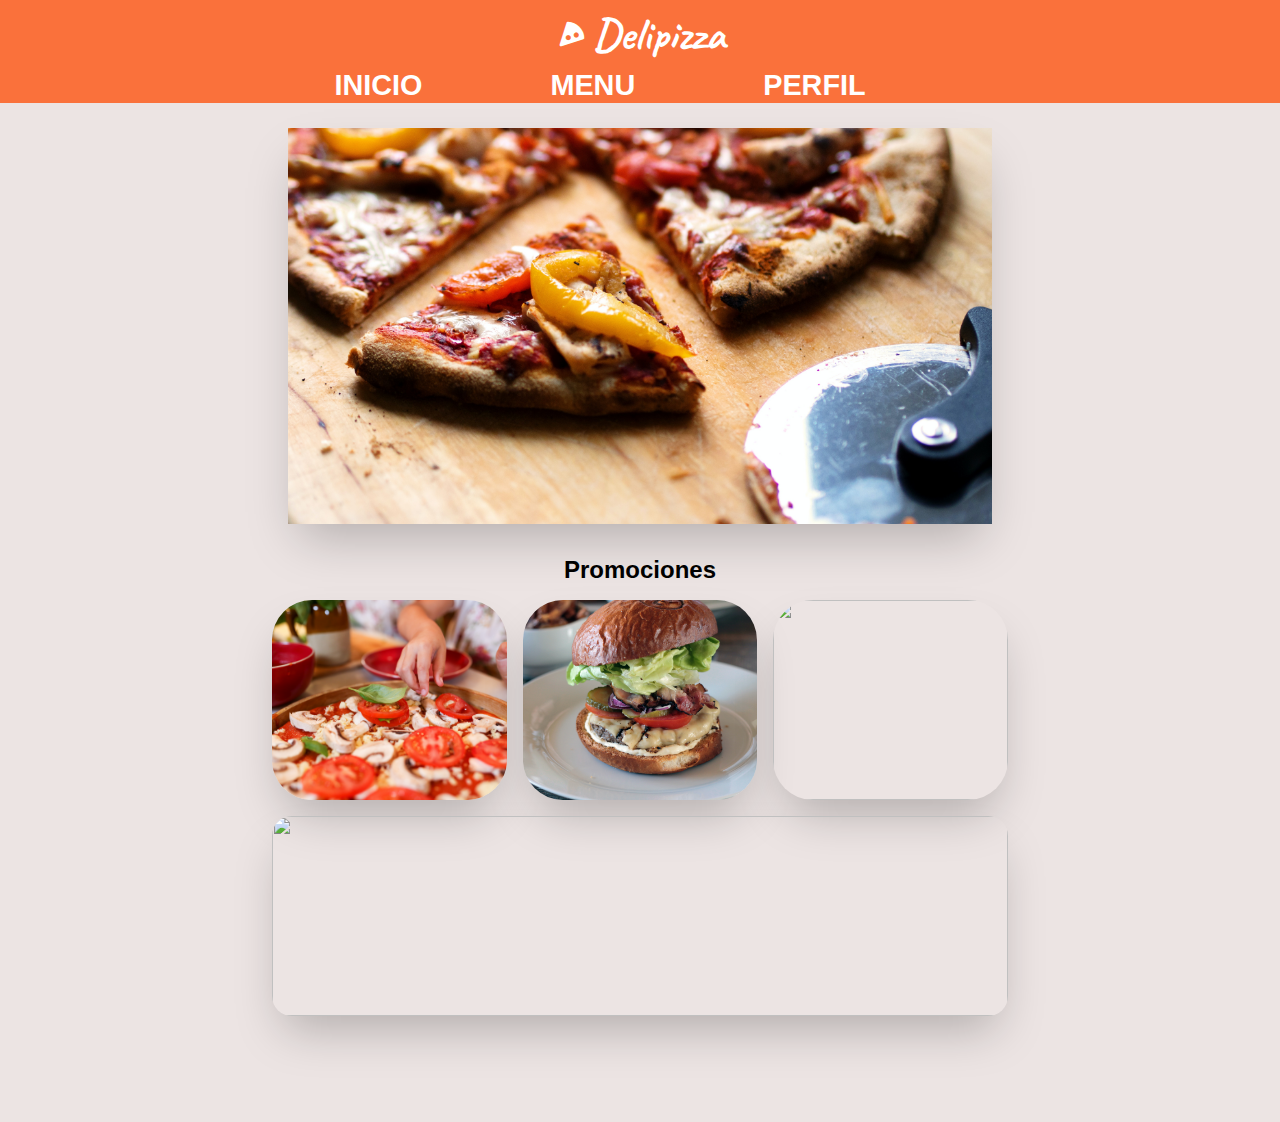
==== index.html @ b575e080 "Hi" ====
<!DOCTYPE html>
<html lang="en">
  <head>
    <meta charset="UTF-8" />
    <meta http-equiv="X-UA-Compatible" content="IE=edge" />
    <meta name="viewport" content="width=device-width, initial-scale=1.0" />
    <title>Inicio Delipizza</title>
    <link rel="stylesheet" href="style.css" />
    <link
      href="https://unpkg.com/boxicons@2.1.4/css/boxicons.min.css"
      rel="stylesheet"
    />
    <link
      href="https://cdn.jsdelivr.net/npm/remixicon@2.5.0/fonts/remixicon.css"
      rel="stylesheet"
    />
  </head>
  <body>
    <header>
     
      <div id="logo">
        <i class='bx bxs-pizza'></i>
        <h1><a href="index.html"> Delipizza</a></h1>
      </div>
    </header>
    <nav class="navbar">
      <ul class="barra-nav">
        <li><a href="index.html">INICIO</a></li>
        <li><a href="menu.html">MENU</a></li>
        <li><a href="perfil.html">PERFIL</a></li>
      </ul>
      <div class="iconos">
        <a href="login.html" class="usuario"><i class="ri-user-fill"></i></a>
        <a href="carrito.html" class="carrito"
          ><i class="ri-shopping-cart-2-fill"></i
        ></a>
      </div>
    </nav>
    <section class="container">
      <div class="slider-wrapper">
        <div class="slider">
          <img id="img-1" src="img/pizzas slider.jpg" alt="" />
          <img id="img-2" src="img/burger slider.jpg" alt="" />
          <img id="img-3" src="img/hotdog slider.jpg" alt="" />
        </div>
      </div>
    </section>
    <section id="promociones">
      <h2>Promociones</h2>
      <div class="promociones">
        <div class="promociones-item">
          <img src="img/promo1.jpg" alt="" class="img" />
          <img src="img/promo2.jpg" alt="" class="img" />
          <img src="img/promo3.jpg" alt="" class="img" />
          <img src="img/promo3.jpg" alt="" class="img large" />
        </div>
      </div>
    </section>
  </body>
</html>
---- style.css ----
@import url('https://fonts.googleapis.com/css2?family=Caveat:wght@400;500;600;700&display=swap');

*{
  margin: 0;
  padding: 0;
  box-sizing: border-box;
  scroll-behavior: smooth;
}

body {
  min-height: 100vh;
 
  font-family: 'Franklin Gothic Medium', 'Arial Narrow', Arial, sans-serif;
  background-color: #ece4e3;
}
/* Header and nav bar*/

header {
  position: fixed;
  width: 100%;
  top: 0;
  background-color: #fa713b;
  z-index: 1000;
  display: flex;
  align-items: center;
  justify-content: center;
  font-size: 1.4rem;
  height: 4.3rem;
}
header a {
  text-decoration: none;
  color: rgb(255, 255, 255);
 
}
header h1{
  display: inline;
  font-family: 'Caveat', cursive;

}
.bxs-pizza{
 color: white;
display: inline;
font-size: 2rem;

    
}

nav {
  position: fixed;
  width: 100%;
  top: 4.3rem;
  display: flex;
  align-items: center;
  justify-content: center;
  background-color: #fa713b;
}
.barra-nav {
  display: flex;
  margin-bottom: 1px;
 
}
.barra-nav a {
  padding: 0rem 4rem;
  font-size: 1.8rem;
  margin: 0;
  transition: all 0.5s ease;

}
nav ul {
  list-style-type: none;
}

nav ul li {
  float: left;
}

nav ul li a {
  color: rgb(255, 255, 255);
  font-weight: bolder;
  text-decoration: none;
 
  font-family: 'Franklin Gothic Medium', 'Arial Narrow', Arial, sans-serif;
}
.iconos {
  font-size: 1.4rem;
}
.iconos a {
  text-decoration: none;
  color: rgb(255, 255, 255);
  padding: 2px 20px;
  transition: all 0.5s ease;
}

.iconos a:hover {
  color: rgb(0, 0, 0);
}
nav ul li a:hover {
 
  color: rgb(0, 0, 0);
}
/*Banner imagenes*/

.container {
  padding: 2rem;
  width: 60%;
  margin: 0 auto;
  margin-top: 6rem;
}
.silder-wrapper {
  position: relative;
  max-width: 48rem;
  margin: 0 auto;
  border-radius: 10%;
}

.slider {
  display: flex;
  aspect-ratio: 16 / 9;
  overflow-x: scroll;
  scroll-snap-type: x mandatory;
  scroll-behavior: smooth;
  box-shadow: 0 1.5rem 3rem -0.75rem hsla(0, 0%, 0%, 0.25);
}
.slider img {
  flex: 1 0 100%;
  scroll-snap-align: start;
  object-fit: cover;
}

h2 {
  text-align: center;
}
/*Grid promociones*/
#promociones {
  width: 60%;
  margin: 0 auto;
}
.img {
  width: 100%;
  height: 100%;
  border-radius: 40px;
  object-fit: cover;
  box-shadow: 0 1.5rem 3rem -0.75rem hsla(0, 0%, 0%, 0.25);
  transition: width 2s, height 2s, background-color 2s, rotate 2s;
}

.img:hover {
  width: 102%;
  height: 102%;
  rotate: 2deg;
  
  
}

.promociones-item {
  --gap: 16px;
  --num-cols: 3;
  --row-height: 200px;
  box-sizing: border-box;
  padding: var(--gap);
  display: grid;
  grid-template-columns: repeat(var(--num-cols), 1fr);
  grid-auto-rows: var(--row-height);
  gap: var(--gap);
  margin-bottom: 10vh;
}

.large {
  grid-column: span 3;
  border-radius: 20px;
}
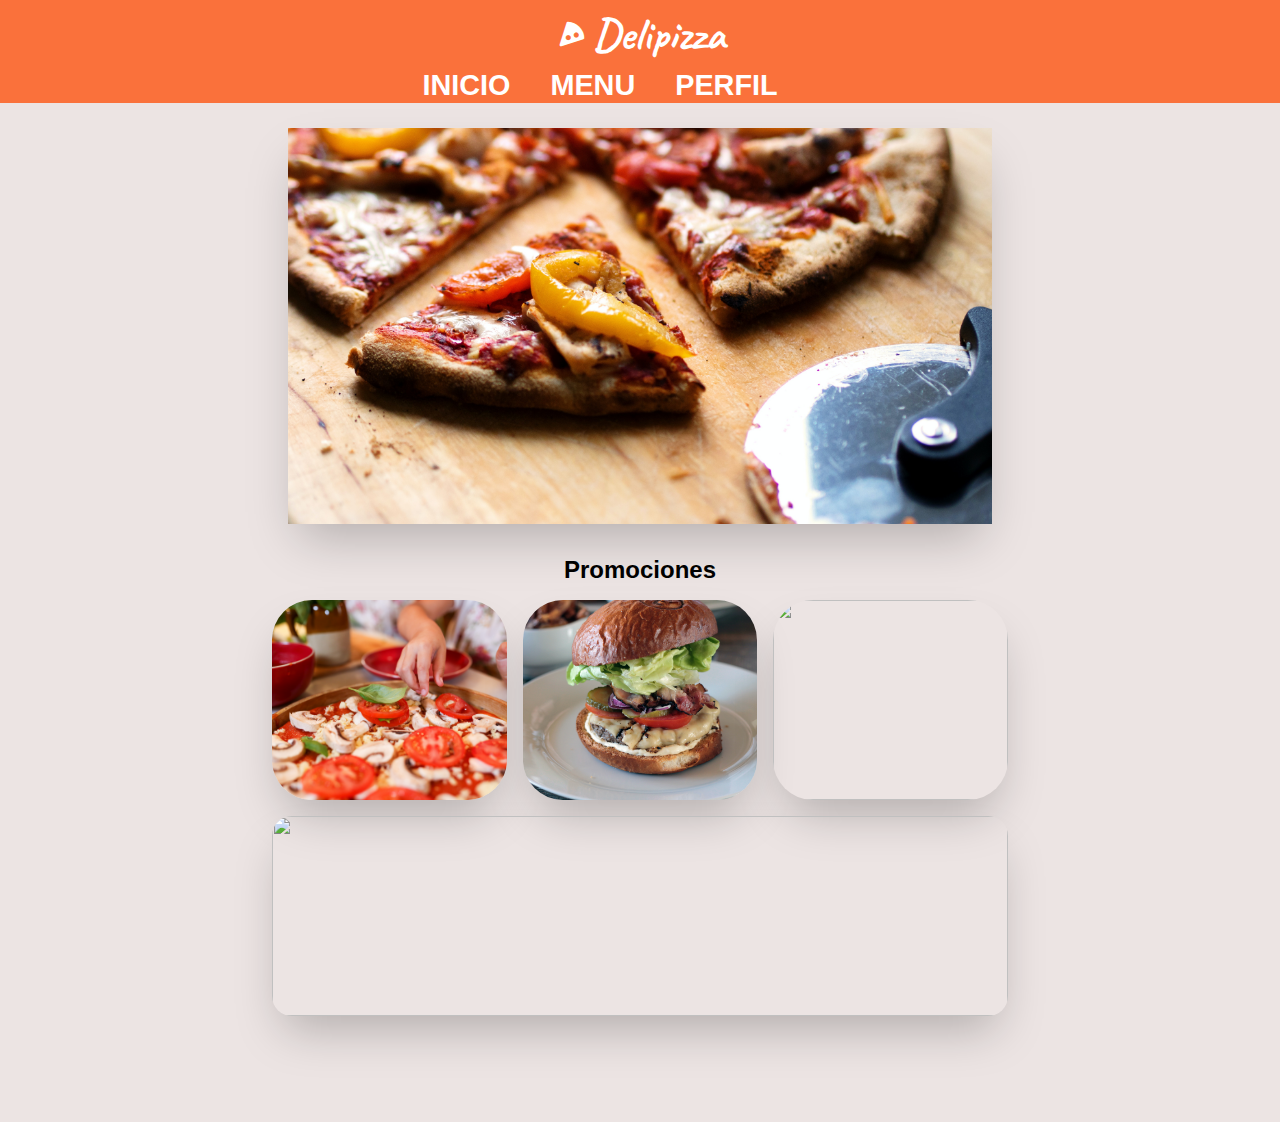
==== commit 643a13b7: "navbar improves wip" ====
--- a/index.html
+++ b/index.html
@@ -21,6 +21,7 @@
       <div id="logo">
         <i class='bx bxs-pizza'></i>
         <h1><a href="index.html"> Delipizza</a></h1>
+        <div class="bx bx-menu" id="menu-icon"></div>
       </div>
     </header>
     <nav class="navbar">
@@ -28,12 +29,15 @@
         <li><a href="index.html">INICIO</a></li>
         <li><a href="menu.html">MENU</a></li>
         <li><a href="perfil.html">PERFIL</a></li>
-      </ul>
+   
       <div class="iconos">
         <a href="login.html" class="usuario"><i class="ri-user-fill"></i></a>
         <a href="carrito.html" class="carrito"
           ><i class="ri-shopping-cart-2-fill"></i
         ></a>
+       
+      </ul>
+
       </div>
     </nav>
     <section class="container">
--- a/style.css
+++ b/style.css
@@ -98,6 +98,12 @@
  
   color: rgb(0, 0, 0);
 }
+#menu-icon {
+  cursor: pointer;
+  z-index: 10001;
+  display: none;
+}
+
 /*Banner imagenes*/
 
 .container {
@@ -168,4 +174,52 @@
 .large {
   grid-column: span 3;
   border-radius: 20px;
+}
+@media (max-width: 1280px){
+  header{
+    padding: 14px 2%;
+    transition: .2s;
+  }
+  .navbar a{
+    padding: 5px 0;
+    margin: 0 20px;
+  }
+}
+@media (max-width: 1090px){
+  #menu-icon{
+    display: block;
+    position: absolute;
+   top: 30px;
+   right: 143px;
+   
+  }
+ 
+ .barra-nav:not(#menu-icon){
+    position: absolute;
+    top: 100%;
+    right: 2%;
+    width: 270px;
+    height: 40vh;
+    background-color: #fa713b;
+    display: flex;
+    flex-direction: column;
+    align-items: center;
+    justify-content:center ;
+  
+    border-radius: 10px;
+    transition: all .50s ease;
+  }
+  .barra-nav a{
+    display: block;
+    margin: 12px 0;
+    padding: 0 25px;
+    transform: all .50s ease;
+  }
+  .barra-nav a:hover{
+    color: black;
+    transform: translateY(5px);
+  }
+  .barra-nav a:active{
+    color: black;
+  }
 }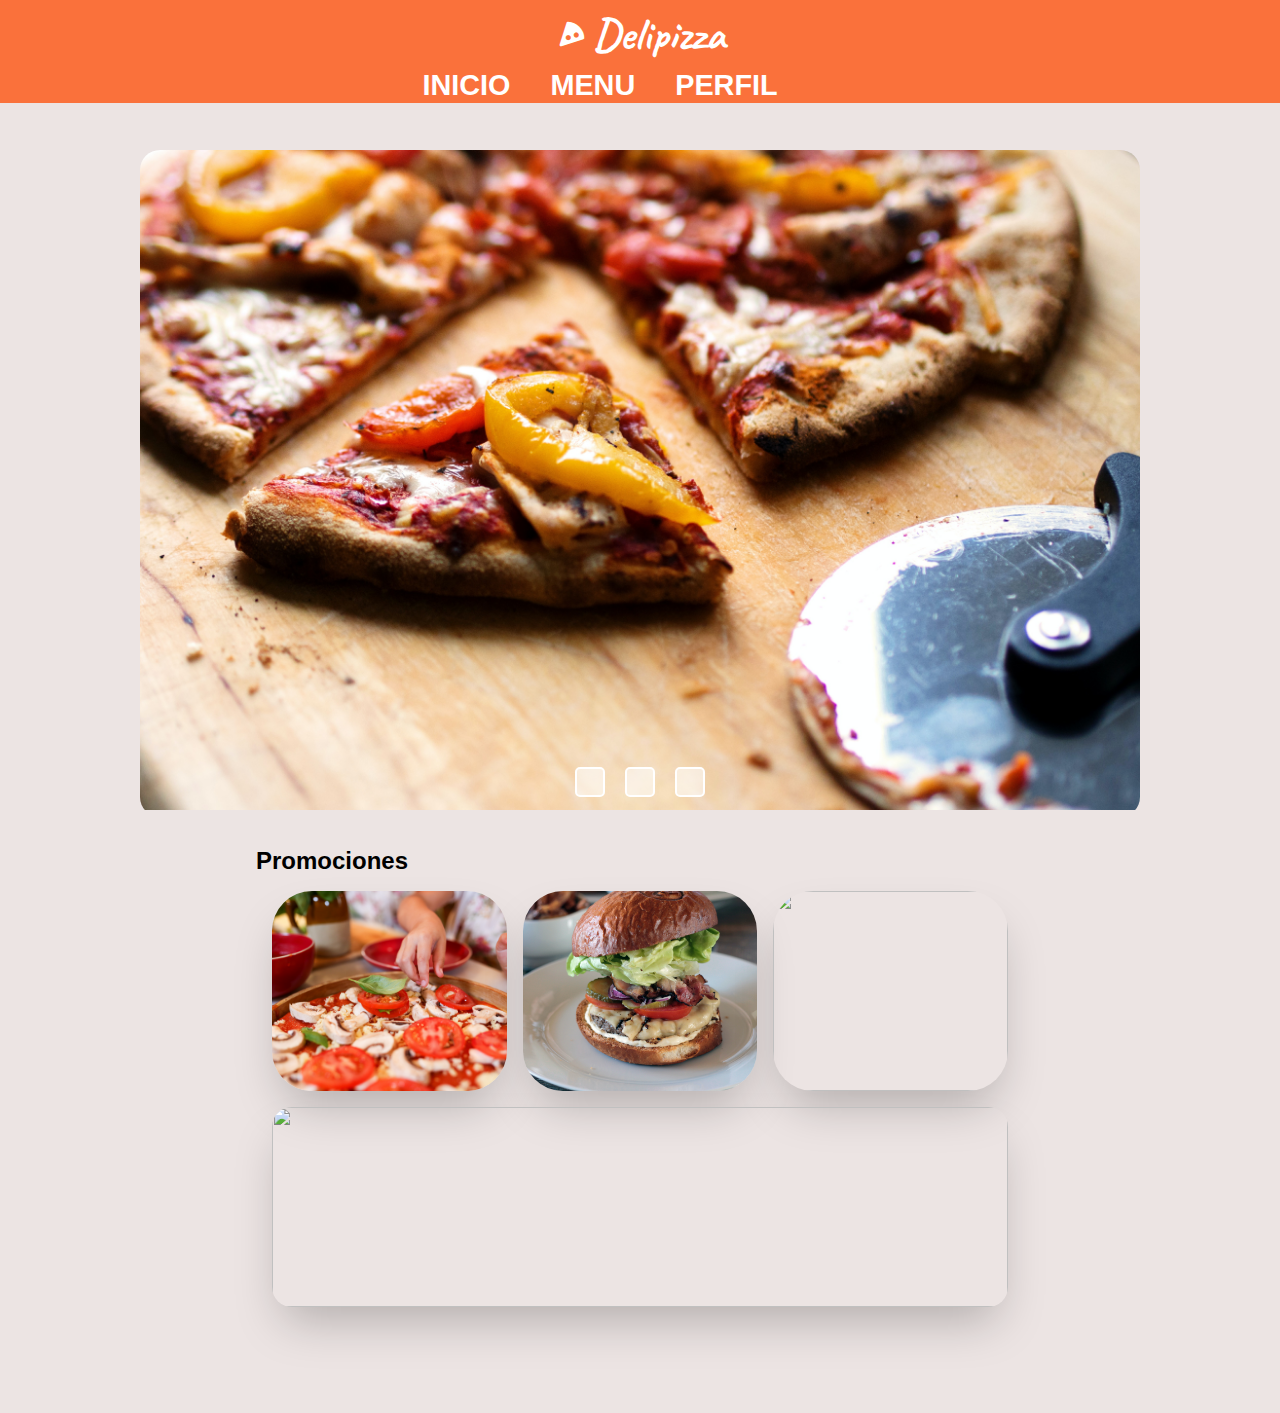
==== commit 441b273b: "new animation" ====
--- a/index.html
+++ b/index.html
@@ -41,6 +41,36 @@
       </div>
     </nav>
     <section class="container">
+
+      <div class="contenedor-todo">
+        <input type="radio" name="slider-img" id="1" hidden>
+        <input type="radio" name="slider-img" id="2" hidden>
+        <input type="radio" name="slider-img" id="3" hidden>
+        <div class="slide">
+          <div class="item-slide">
+            <img id="img-1" src="img/pizzas slider.jpg" alt="" />
+          </div>
+          <div class="item-slide">
+            <img id="img-2" src="img/burger slider.jpg" alt="" />
+          </div>
+          <div class="item-slide">
+            <img id="img-3" src="img/hotdog slider.jpg" alt="" />
+          </div>
+        
+        </div>
+        <div class="pagination">
+          <label for="1" class="pagination-item">
+            <img  src="img/pizzas slider.jpg" alt="" />
+          </label>
+          <label for="2" class="pagination-item">
+            <img  src="img/burger slider.jpg" alt="" />
+          </label>
+          <label for="3" class="pagination-item">
+            <img  src="img/hotdog slider.jpg" alt="" />
+          </label>
+        </div>
+      </div>
+      <!--
       <div class="slider-wrapper">
         <div class="slider">
           <img id="img-1" src="img/pizzas slider.jpg" alt="" />
@@ -48,6 +78,7 @@
           <img id="img-3" src="img/hotdog slider.jpg" alt="" />
         </div>
       </div>
+      -->
     </section>
     <section id="promociones">
       <h2>Promociones</h2>
--- a/style.css
+++ b/style.css
@@ -1,6 +1,6 @@
-@import url('https://fonts.googleapis.com/css2?family=Caveat:wght@400;500;600;700&display=swap');
-
-*{
+@import url("https://fonts.googleapis.com/css2?family=Caveat:wght@400;500;600;700&display=swap");
+
+* {
   margin: 0;
   padding: 0;
   box-sizing: border-box;
@@ -9,8 +9,8 @@
 
 body {
   min-height: 100vh;
- 
-  font-family: 'Franklin Gothic Medium', 'Arial Narrow', Arial, sans-serif;
+
+  font-family: "Franklin Gothic Medium", "Arial Narrow", Arial, sans-serif;
   background-color: #ece4e3;
 }
 /* Header and nav bar*/
@@ -30,19 +30,15 @@
 header a {
   text-decoration: none;
   color: rgb(255, 255, 255);
- 
-}
-header h1{
+}
+header h1 {
   display: inline;
-  font-family: 'Caveat', cursive;
-
-}
-.bxs-pizza{
- color: white;
-display: inline;
-font-size: 2rem;
-
-    
+  font-family: "Caveat", cursive;
+}
+.bxs-pizza {
+  color: white;
+  display: inline;
+  font-size: 2rem;
 }
 
 nav {
@@ -53,6 +49,7 @@
   align-items: center;
   justify-content: center;
   background-color: #fa713b;
+  z-index: 1000;
 }
 .barra-nav {
   display: flex;
@@ -64,7 +61,6 @@
   font-size: 1.8rem;
   margin: 0;
   transition: all 0.5s ease;
-
 }
 nav ul {
   list-style-type: none;
@@ -78,8 +74,8 @@
   color: rgb(255, 255, 255);
   font-weight: bolder;
   text-decoration: none;
- 
-  font-family: 'Franklin Gothic Medium', 'Arial Narrow', Arial, sans-serif;
+
+  font-family: "Franklin Gothic Medium", "Arial Narrow", Arial, sans-serif;
 }
 .iconos {
   font-size: 1.4rem;
@@ -95,7 +91,6 @@
   color: rgb(0, 0, 0);
 }
 nav ul li a:hover {
- 
   color: rgb(0, 0, 0);
 }
 #menu-icon {
@@ -104,14 +99,115 @@
   display: none;
 }
 
+
 /*Banner imagenes*/
-
 .container {
-  padding: 2rem;
-  width: 60%;
-  margin: 0 auto;
-  margin-top: 6rem;
-}
+  display: flex;
+  align-items: center;
+  justify-content: center;
+  padding: 30px;
+  margin-top: 120px;
+
+
+}
+img {
+  width: 100%;
+  }
+.slide img{
+  width: 1000px;
+}
+  
+.contenedor-todo{
+  position: relative;
+  max-width: 1000px;
+  width: 100%;
+  border-radius: 20px;
+  overflow: hidden;
+}
+.slide{
+  display: flex;
+  transform: translate3d(0,0,0);
+  transition: all 600ms;
+
+
+}
+.item-slide{
+  position: relative;
+  display: flex;
+  flex-direction: column;
+  flex-shrink: 0;
+  flex-grow: 0;
+  max-width: 100%;
+}
+.pagination{
+  position: absolute;
+  bottom: 20px;
+  left: 0;
+  display: flex;
+  flex-wrap: wrap;
+  align-items: center;
+  justify-content: center;
+  width: 100%;
+}
+.pagination-item{
+  display: flex;
+  flex-direction: column;
+  align-items: center;
+  border: 2px solid white;
+  width: 30px;
+  height: 30px;
+  border-radius: 5px;
+  overflow: hidden;
+  cursor: pointer;
+  background-color: rgba(255, 255, 255, 0.548);
+  margin: 0 10px;
+
+}
+.pagination-item:hover{
+  transform: scale(1.5);
+
+}
+.pagination-item img{
+  display: inline-block;
+  height: 100%;
+  transform: scale(1);
+  opacity: 0;
+  transition: all 300ms;
+}
+.pagination-item:hover img{
+  transform: scale(1);
+  opacity: 1;
+  
+}
+input[id="1"]:checked ~ .slide{
+  animation: none;
+  transform: translate3d(0,0,0);
+}
+input[id="1"]:checked ~ .pagination .pagination-item[for="1"]{
+  background-color: white;
+
+
+}
+input[id="2"]:checked ~ .slide{
+  animation: none;
+  transform: translate3d(calc(-100% * 1),0,0);
+}
+input[id="2"]:checked ~ .pagination .pagination-item[for="2"]{
+  background-color: white;
+
+
+}
+input[id="3"]:checked ~ .slide{
+  animation: none;
+  transform: translate3d(calc(-100% * 2),0,0);
+}
+input[id="3"]:checked ~ .pagination .pagination-item[for="3"]{
+  background-color: white;
+
+
+}
+/*
+
 .silder-wrapper {
   position: relative;
   max-width: 48rem;
@@ -136,6 +232,7 @@
 h2 {
   text-align: center;
 }
+*/
 /*Grid promociones*/
 #promociones {
   width: 60%;
@@ -154,8 +251,6 @@
   width: 102%;
   height: 102%;
   rotate: 2deg;
-  
-  
 }
 
 .promociones-item {
@@ -175,26 +270,25 @@
   grid-column: span 3;
   border-radius: 20px;
 }
-@media (max-width: 1280px){
-  header{
+@media (max-width: 1280px) {
+  header {
     padding: 14px 2%;
-    transition: .2s;
-  }
-  .navbar a{
+    transition: 0.2s;
+  }
+  .navbar a {
     padding: 5px 0;
     margin: 0 20px;
   }
 }
-@media (max-width: 1090px){
-  #menu-icon{
+@media (max-width: 1090px) {
+  #menu-icon {
     display: block;
     position: absolute;
-   top: 30px;
-   right: 143px;
-   
-  }
- 
- .barra-nav:not(#menu-icon){
+    top: 30px;
+    right: 143px;
+  }
+
+  .barra-nav:not(#menu-icon) {
     position: absolute;
     top: 100%;
     right: 2%;
@@ -204,22 +298,22 @@
     display: flex;
     flex-direction: column;
     align-items: center;
-    justify-content:center ;
-  
+    justify-content: center;
+
     border-radius: 10px;
-    transition: all .50s ease;
-  }
-  .barra-nav a{
+    transition: all 0.5s ease;
+  }
+  .barra-nav a {
     display: block;
     margin: 12px 0;
     padding: 0 25px;
-    transform: all .50s ease;
-  }
-  .barra-nav a:hover{
+    transform: all 0.5s ease;
+  }
+  .barra-nav a:hover {
     color: black;
     transform: translateY(5px);
   }
-  .barra-nav a:active{
+  .barra-nav a:active {
     color: black;
   }
-}+}
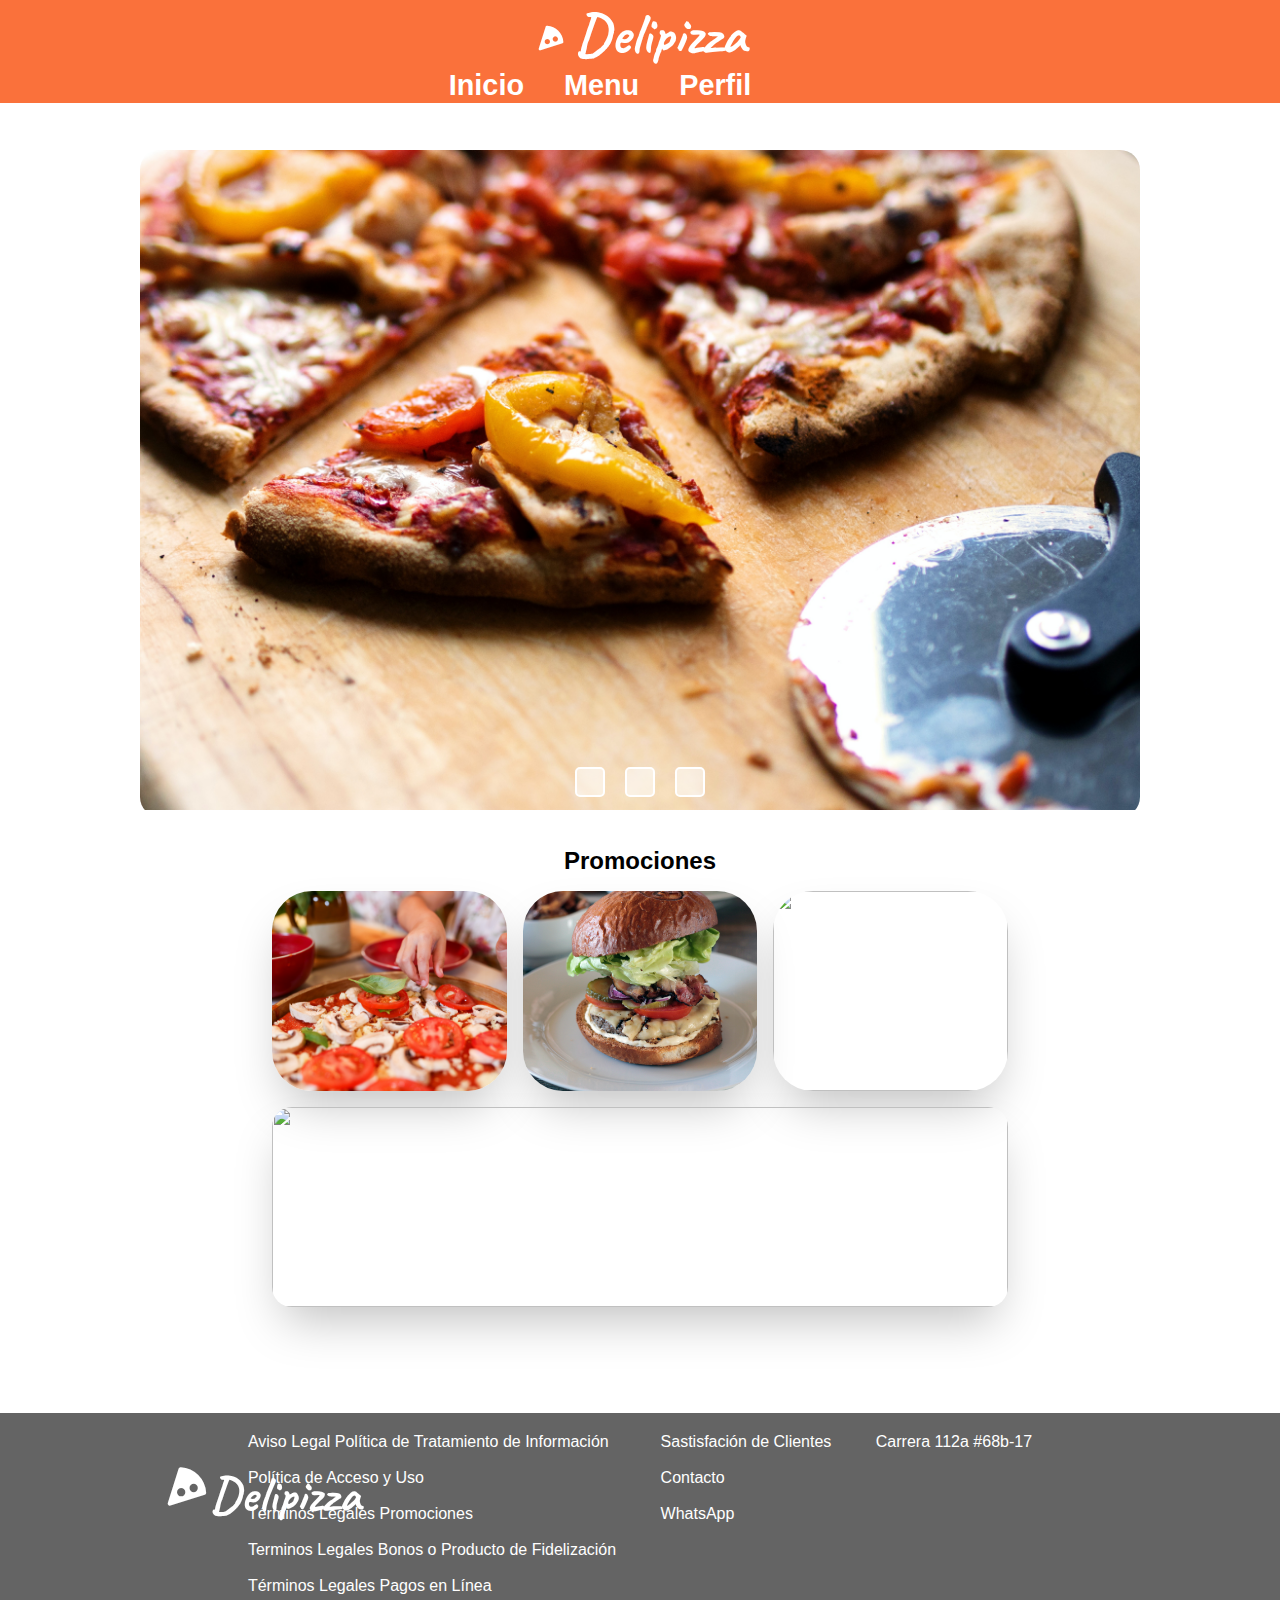
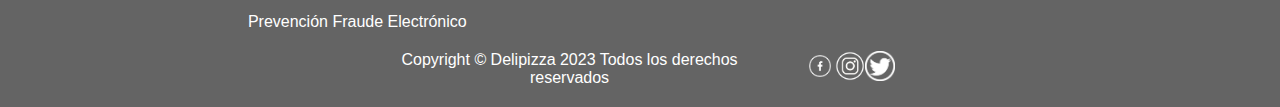
==== commit 29bd7898: "new changes" ====
--- a/index.html
+++ b/index.html
@@ -4,7 +4,8 @@
     <meta charset="UTF-8" />
     <meta http-equiv="X-UA-Compatible" content="IE=edge" />
     <meta name="viewport" content="width=device-width, initial-scale=1.0" />
-    <title>Inicio Delipizza</title>
+    <link rel="shortcut icon" href="favicon_io/favicon.ico" type="image/x-icon">
+    <title>Delipizza</title>
     <link rel="stylesheet" href="style.css" />
     <link
       href="https://unpkg.com/boxicons@2.1.4/css/boxicons.min.css"
@@ -26,9 +27,9 @@
     </header>
     <nav class="navbar">
       <ul class="barra-nav">
-        <li><a href="index.html">INICIO</a></li>
-        <li><a href="menu.html">MENU</a></li>
-        <li><a href="perfil.html">PERFIL</a></li>
+        <li><a href="index.html">Inicio</a></li>
+        <li><a href="menu.html">Menu</a></li>
+        <li><a href="perfil.html">Perfil</a></li>
    
       <div class="iconos">
         <a href="login.html" class="usuario"><i class="ri-user-fill"></i></a>
@@ -41,7 +42,6 @@
       </div>
     </nav>
     <section class="container">
-
       <div class="contenedor-todo">
         <input type="radio" name="slider-img" id="1" hidden>
         <input type="radio" name="slider-img" id="2" hidden>
@@ -70,15 +70,6 @@
           </label>
         </div>
       </div>
-      <!--
-      <div class="slider-wrapper">
-        <div class="slider">
-          <img id="img-1" src="img/pizzas slider.jpg" alt="" />
-          <img id="img-2" src="img/burger slider.jpg" alt="" />
-          <img id="img-3" src="img/hotdog slider.jpg" alt="" />
-        </div>
-      </div>
-      -->
     </section>
     <section id="promociones">
       <h2>Promociones</h2>
@@ -91,5 +82,58 @@
         </div>
       </div>
     </section>
+    <footer>
+      <div id="l-footer">
+          <i class='bx bxs-pizza footer1'></i>
+          <h1 class="footer1">Delipizza</h1>
+      </div>
+      <p>Aviso Legal
+          Política de Tratamiento de Información<br>
+          <br>
+          Política de Acceso y Uso<br>
+          <br>
+          Términos Legales Promociones<br>
+          <br>
+          Terminos Legales Bonos o Producto de Fidelización<br>
+          <br>
+          Términos Legales Pagos en Línea<br>
+          <br>
+          Prevención Fraude Electrónico<br>
+      </p>
+      <p>
+          Sastisfación de Clientes<br>
+          <br>
+          <a href="">Contacto</a><br>
+          <br>
+          <a href="">WhatsApp</a><br>
+          <br>
+          <br>
+          <br>
+          <br>
+          <br>
+          <br>
+      </p>
+      <p>Carrera 112a #68b-17
+          <br>
+          <br>
+          <br>
+          <br>
+          <br>
+          <br>
+          <br>
+          <br>
+          <br>
+          <br>
+          <br>
+      </p>
+      <div class="copi">
+      <div>
+          <p class="texf">Copyright © Delipizza 2023 Todos los derechos reservados</p> 
+      </div>
+      <img src="img/Facebook.png" alt="" style="margin-left: 10%;">
+      <img src="img/Instagram.jpg" alt="">
+      <img src="img/Twiter.png" alt="">
+      </div>
+  </footer>
   </body>
 </html>
--- a/style.css
+++ b/style.css
@@ -1,5 +1,4 @@
 @import url("https://fonts.googleapis.com/css2?family=Caveat:wght@400;500;600;700&display=swap");
-
 * {
   margin: 0;
   padding: 0;
@@ -9,9 +8,7 @@
 
 body {
   min-height: 100vh;
-
   font-family: "Franklin Gothic Medium", "Arial Narrow", Arial, sans-serif;
-  background-color: #ece4e3;
 }
 /* Header and nav bar*/
 
@@ -24,7 +21,7 @@
   display: flex;
   align-items: center;
   justify-content: center;
-  font-size: 1.4rem;
+  font-size: 1.8rem;
   height: 4.3rem;
 }
 header a {
@@ -78,7 +75,7 @@
   font-family: "Franklin Gothic Medium", "Arial Narrow", Arial, sans-serif;
 }
 .iconos {
-  font-size: 1.4rem;
+  font-size: 1.2rem;
 }
 .iconos a {
   text-decoration: none;
@@ -206,33 +203,8 @@
 
 
 }
-/*
-
-.silder-wrapper {
-  position: relative;
-  max-width: 48rem;
-  margin: 0 auto;
-  border-radius: 10%;
-}
-
-.slider {
-  display: flex;
-  aspect-ratio: 16 / 9;
-  overflow-x: scroll;
-  scroll-snap-type: x mandatory;
-  scroll-behavior: smooth;
-  box-shadow: 0 1.5rem 3rem -0.75rem hsla(0, 0%, 0%, 0.25);
-}
-.slider img {
-  flex: 1 0 100%;
-  scroll-snap-align: start;
-  object-fit: cover;
-}
-
-h2 {
-  text-align: center;
-}
-*/
+
+
 /*Grid promociones*/
 #promociones {
   width: 60%;
@@ -270,6 +242,58 @@
   grid-column: span 3;
   border-radius: 20px;
 }
+
+
+
+footer{
+  background-color: rgb(100, 100, 100);
+  color: white;
+  font-family: 'Franklin Gothic Medium', 'Arial Narrow', Arial, sans-serif;
+  text-align: center;
+  width: 100%;
+  padding: 0;
+}
+footer p{
+  display: inline-block;
+  text-align: left;
+  margin: 20px;
+}
+footer img{
+  width: 30px;
+  height: 30px;
+  margin: 0 auto;
+}
+.texf{
+  text-align: center;
+  width: fit-content;
+  margin: 0 auto;
+}
+footer a{
+  text-decoration: none;
+  color: white;
+}
+.copi{
+  display: flex;
+  width: fit-content;
+  margin: 0 auto;
+  padding-bottom: 20px;
+}
+.footer1 {
+  display: inline;
+  font-family: "Caveat", cursive;
+  padding-top: 50px;
+  font-size: 50px;
+
+}
+#l-footer{
+  display: flex;
+  position: absolute;
+  left: 160px;
+ 
+}
+h2{
+  text-align: center;
+}
 @media (max-width: 1280px) {
   header {
     padding: 14px 2%;
@@ -280,40 +304,4 @@
     margin: 0 20px;
   }
 }
-@media (max-width: 1090px) {
-  #menu-icon {
-    display: block;
-    position: absolute;
-    top: 30px;
-    right: 143px;
-  }
-
-  .barra-nav:not(#menu-icon) {
-    position: absolute;
-    top: 100%;
-    right: 2%;
-    width: 270px;
-    height: 40vh;
-    background-color: #fa713b;
-    display: flex;
-    flex-direction: column;
-    align-items: center;
-    justify-content: center;
-
-    border-radius: 10px;
-    transition: all 0.5s ease;
-  }
-  .barra-nav a {
-    display: block;
-    margin: 12px 0;
-    padding: 0 25px;
-    transform: all 0.5s ease;
-  }
-  .barra-nav a:hover {
-    color: black;
-    transform: translateY(5px);
-  }
-  .barra-nav a:active {
-    color: black;
-  }
-}
+
